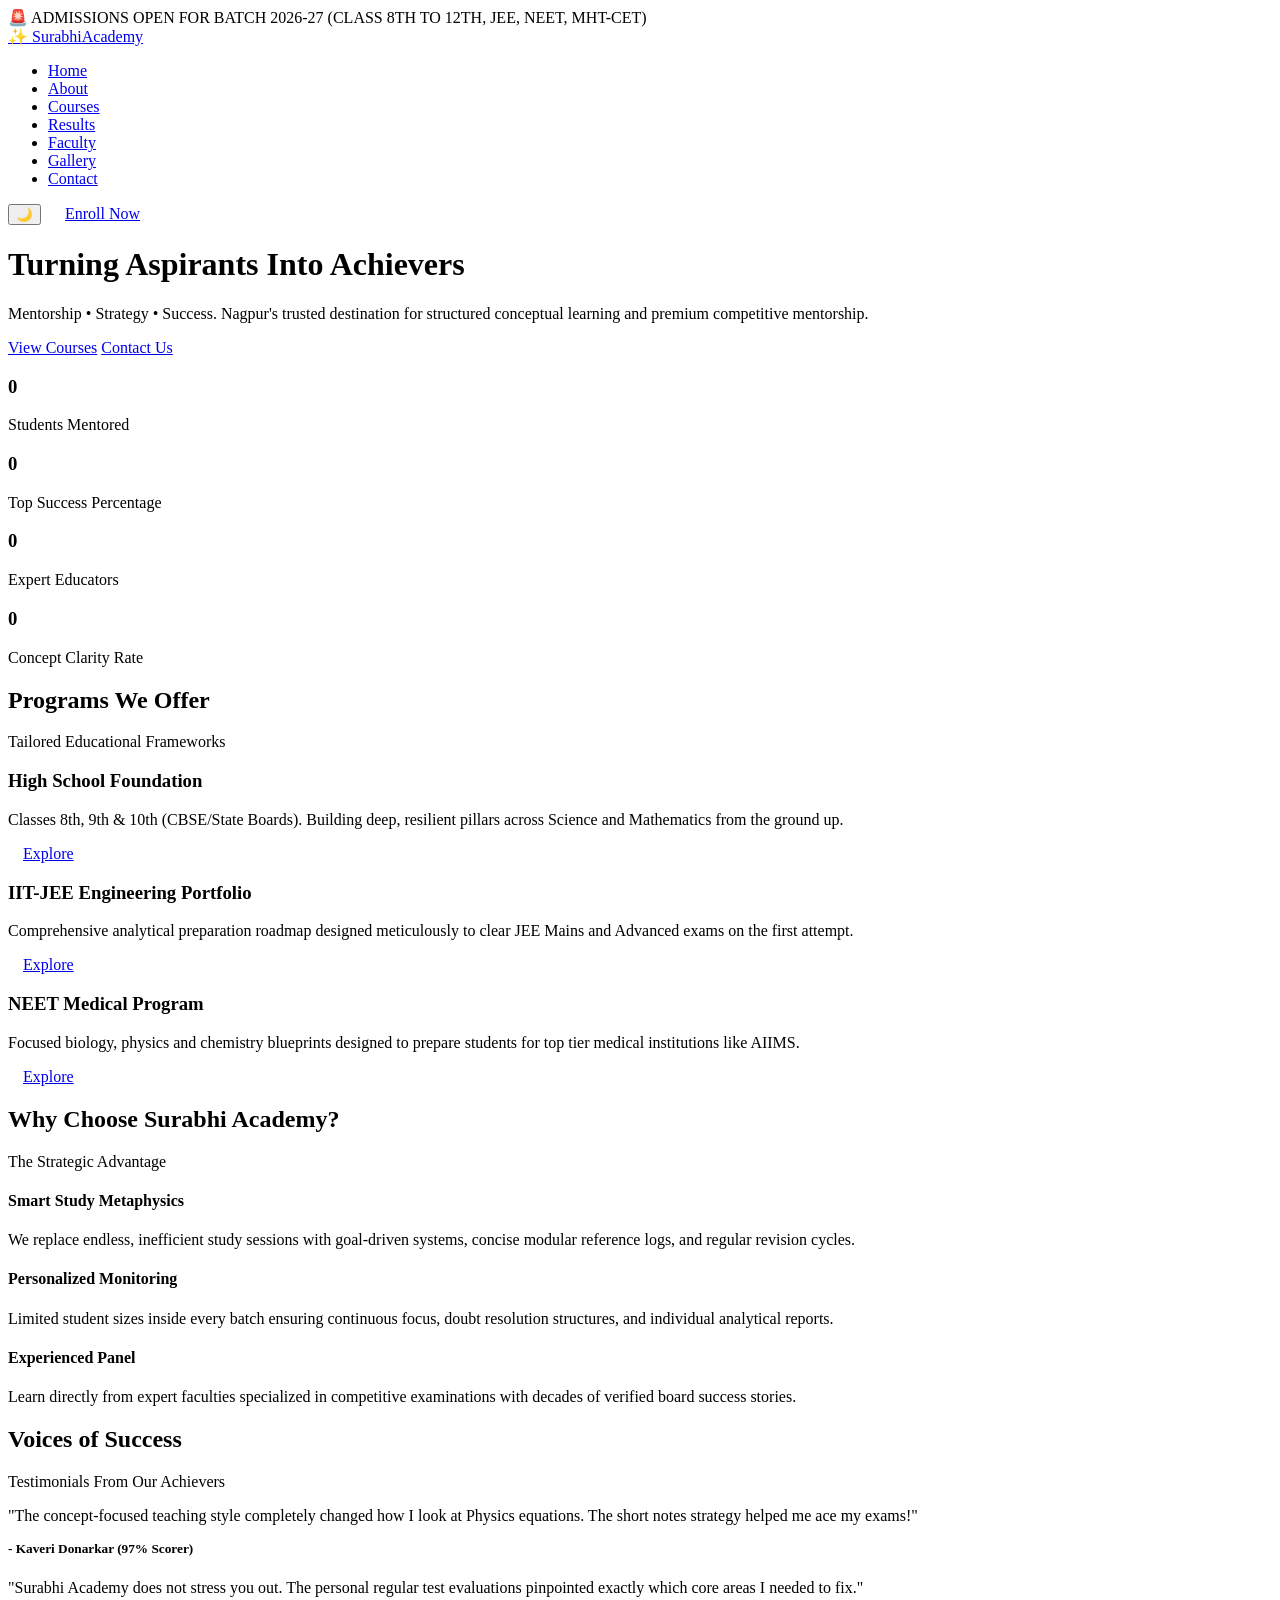
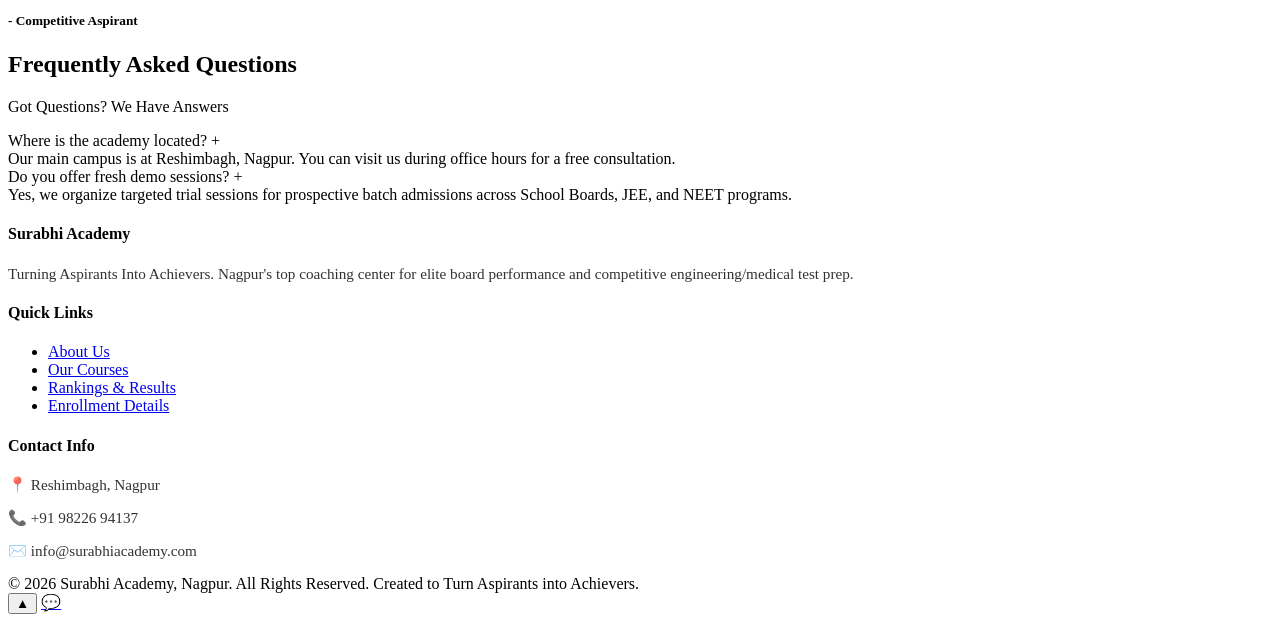
==== index.html @ fe35ab6f "Surabhi Academy Website Launch" ====
<!DOCTYPE html>
<html lang="en">
<head>
    <meta charset="UTF-8">
    <meta name="viewport" content="width=device-width, initial-scale=1.0">
    <meta name="description" content="Surabhi Academy Nagpur - Turning Aspirants Into Achievers. Premier Coaching Instution for JEE, NEET, MHT-CET and School Foundations.">
    <title>Surabhi Academy | Nagpur</title>
    <link rel="stylesheet" href="css/style.css">
</head>
<body>

    <div class="admission-banner">
        🚨 ADMISSIONS OPEN FOR BATCH 2026-27 (CLASS 8TH TO 12TH, JEE, NEET, MHT-CET)
    </div>

    <nav class="navbar">
        <div class="container nav-container">
            <a href="index.html" class="logo">
                ✨ Surabhi<span>Academy</span>
            </a>
            <ul class="nav-links">
                <li><a href="index.html" class="active">Home</a></li>
                <li><a href="about.html">About</a></li>
                <li><a href="courses.html">Courses</a></li>
                <li><a href="results.html">Results</a></li>
                <li><a href="faculty.html">Faculty</a></li>
                <li><a href="gallery.html">Gallery</a></li>
                <li><a href="contact.html">Contact</a></li>
            </ul>
            <div class="nav-tools">
                <button class="theme-toggle" id="themeToggleBtn" aria-label="Toggle Theme">🌙</button>
                <a href="contact.html" class="btn btn-primary" style="padding: 8px 20px;">Enroll Now</a>
                <div class="menu-toggle">
                    <span></span>
                    <span></span>
                    <span></span>
                </div>
            </div>
        </div>
    </nav>

    <header class="hero">
        <div class="container hero-content">
            <h1>Turning Aspirants Into Achievers</h1>
            <p>Mentorship • Strategy • Success. Nagpur's trusted destination for structured conceptual learning and premium competitive mentorship.</p>
            <div class="hero-btns">
                <a href="courses.html" class="btn btn-accent">View Courses</a>
                <a href="contact.html" class="btn btn-outline">Contact Us</a>
            </div>
        </div>
    </header>

    <section class="counters">
        <div class="container counter-grid">
            <div class="counter-item">
                <h3 class="counter-value" data-target="1500">0</h3>
                <p>Students Mentored</p>
            </div>
            <div class="counter-item">
                <h3 class="counter-value" data-target="97">0</h3>
                <p>Top Success Percentage</p>
            </div>
            <div class="counter-item">
                <h3 class="counter-value" data-target="15">0</h3>
                <p>Expert Educators</p>
            </div>
            <div class="counter-item">
                <h3 class="counter-value" data-target="100">0</h3>
                <p>Concept Clarity Rate</p>
            </div>
        </div>
    </section>

    <section class="section-padding">
        <div class="container">
            <div class="text-center">
                <h2 class="section-title">Programs We Offer</h2>
                <p class="section-subtitle">Tailored Educational Frameworks</p>
            </div>
            <div class="grid-3">
                <div class="card">
                    <h3>High School Foundation</h3>
                    <p>Classes 8th, 9th & 10th (CBSE/State Boards). Building deep, resilient pillars across Science and Mathematics from the ground up.</p>
                    <a href="courses.html" class="btn btn-outline" style="margin-top:20px; padding:8px 15px;">Explore</a>
                </div>
                <div class="card">
                    <h3>IIT-JEE Engineering Portfolio</h3>
                    <p>Comprehensive analytical preparation roadmap designed meticulously to clear JEE Mains and Advanced exams on the first attempt.</p>
                    <a href="courses.html" class="btn btn-outline" style="margin-top:20px; padding:8px 15px;">Explore</a>
                </div>
                <div class="card">
                    <h3>NEET Medical Program</h3>
                    <p>Focused biology, physics and chemistry blueprints designed to prepare students for top tier medical institutions like AIIMS.</p>
                    <a href="courses.html" class="btn btn-outline" style="margin-top:20px; padding:8px 15px;">Explore</a>
                </div>
            </div>
        </div>
    </section>

    <section class="section-padding" style="background-color: var(--bg-secondary);">
        <div class="container">
            <div class="text-center">
                <h2 class="section-title">Why Choose Surabhi Academy?</h2>
                <p class="section-subtitle">The Strategic Advantage</p>
            </div>
            <div class="grid-3">
                <div class="card">
                    <h4>Smart Study Metaphysics</h4>
                    <p>We replace endless, inefficient study sessions with goal-driven systems, concise modular reference logs, and regular revision cycles.</p>
                </div>
                <div class="card">
                    <h4>Personalized Monitoring</h4>
                    <p>Limited student sizes inside every batch ensuring continuous focus, doubt resolution structures, and individual analytical reports.</p>
                </div>
                <div class="card">
                    <h4>Experienced Panel</h4>
                    <p>Learn directly from expert faculties specialized in competitive examinations with decades of verified board success stories.</p>
                </div>
            </div>
        </div>
    </section>

    <section class="section-padding">
        <div class="container">
            <div class="text-center">
                <h2 class="section-title">Voices of Success</h2>
                <p class="section-subtitle">Testimonials From Our Achievers</p>
            </div>
            <div class="testimonial-slider">
                <div class="slide active">
                    <div class="testimonial-card">
                        <p>"The concept-focused teaching style completely changed how I look at Physics equations. The short notes strategy helped me ace my exams!"</p>
                        <h5 style="margin-top:15px; color:var(--accent);">- Kaveri Donarkar (97% Scorer)</h5>
                    </div>
                </div>
                <div class="slide">
                    <div class="testimonial-card">
                        <p>"Surabhi Academy does not stress you out. The personal regular test evaluations pinpointed exactly which core areas I needed to fix."</p>
                        <h5 style="margin-top:15px; color:var(--accent);">- Competitive Aspirant</h5>
                    </div>
                </div>
            </div>
        </div>
    </section>

    <section class="section-padding" style="background-color: var(--bg-secondary);">
        <div class="container" style="max-width: 800px;">
            <div class="text-center">
                <h2 class="section-title">Frequently Asked Questions</h2>
                <p class="section-subtitle">Got Questions? We Have Answers</p>
            </div>
            <div class="faq-item">
                <div class="faq-question">Where is the academy located? <span>+</span></div>
                <div class="faq-answer">Our main campus is at Reshimbagh, Nagpur. You can visit us during office hours for a free consultation.</div>
            </div>
            <div class="faq-item">
                <div class="faq-question">Do you offer fresh demo sessions? <span>+</span></div>
                <div class="faq-answer">Yes, we organize targeted trial sessions for prospective batch admissions across School Boards, JEE, and NEET programs.</div>
            </div>
        </div>
    </section>

    <footer>
        <div class="container footer-grid">
            <div class="footer-col">
                <h4>Surabhi Academy</h4>
                <p style="opacity: 0.8; font-size: 0.95rem;">Turning Aspirants Into Achievers. Nagpur's top coaching center for elite board performance and competitive engineering/medical test prep.</p>
            </div>
            <div class="footer-col">
                <h4>Quick Links</h4>
                <ul>
                    <li><a href="about.html">About Us</a></li>
                    <li><a href="courses.html">Our Courses</a></li>
                    <li><a href="results.html">Rankings & Results</a></li>
                    <li><a href="contact.html">Enrollment Details</a></li>
                </ul>
            </div>
            <div class="footer-col">
                <h4>Contact Info</h4>
                <p style="opacity: 0.8; font-size: 0.95rem; margin-bottom: 10px;">📍 Reshimbagh, Nagpur</p>
                <p style="opacity: 0.8; font-size: 0.95rem; margin-bottom: 10px;">📞 +91 98226 94137</p>
                <p style="opacity: 0.8; font-size: 0.95rem;">✉️ info@surabhiacademy.com</p>
            </div>
        </div>
        <div class="footer-bottom">
            &copy; 2026 Surabhi Academy, Nagpur. All Rights Reserved. Created to Turn Aspirants into Achievers.
        </div>
    </footer>

    <button class="scroll-top" id="scrollTopBtn" aria-label="Scroll to Top">▲</button>
    <a href="https://wa.me/919822694137" class="floating-whatsapp" target="_blank" aria-label="Chat on WhatsApp">💬</a>

    <script src="js/script.js"></script>
</body>
</html>
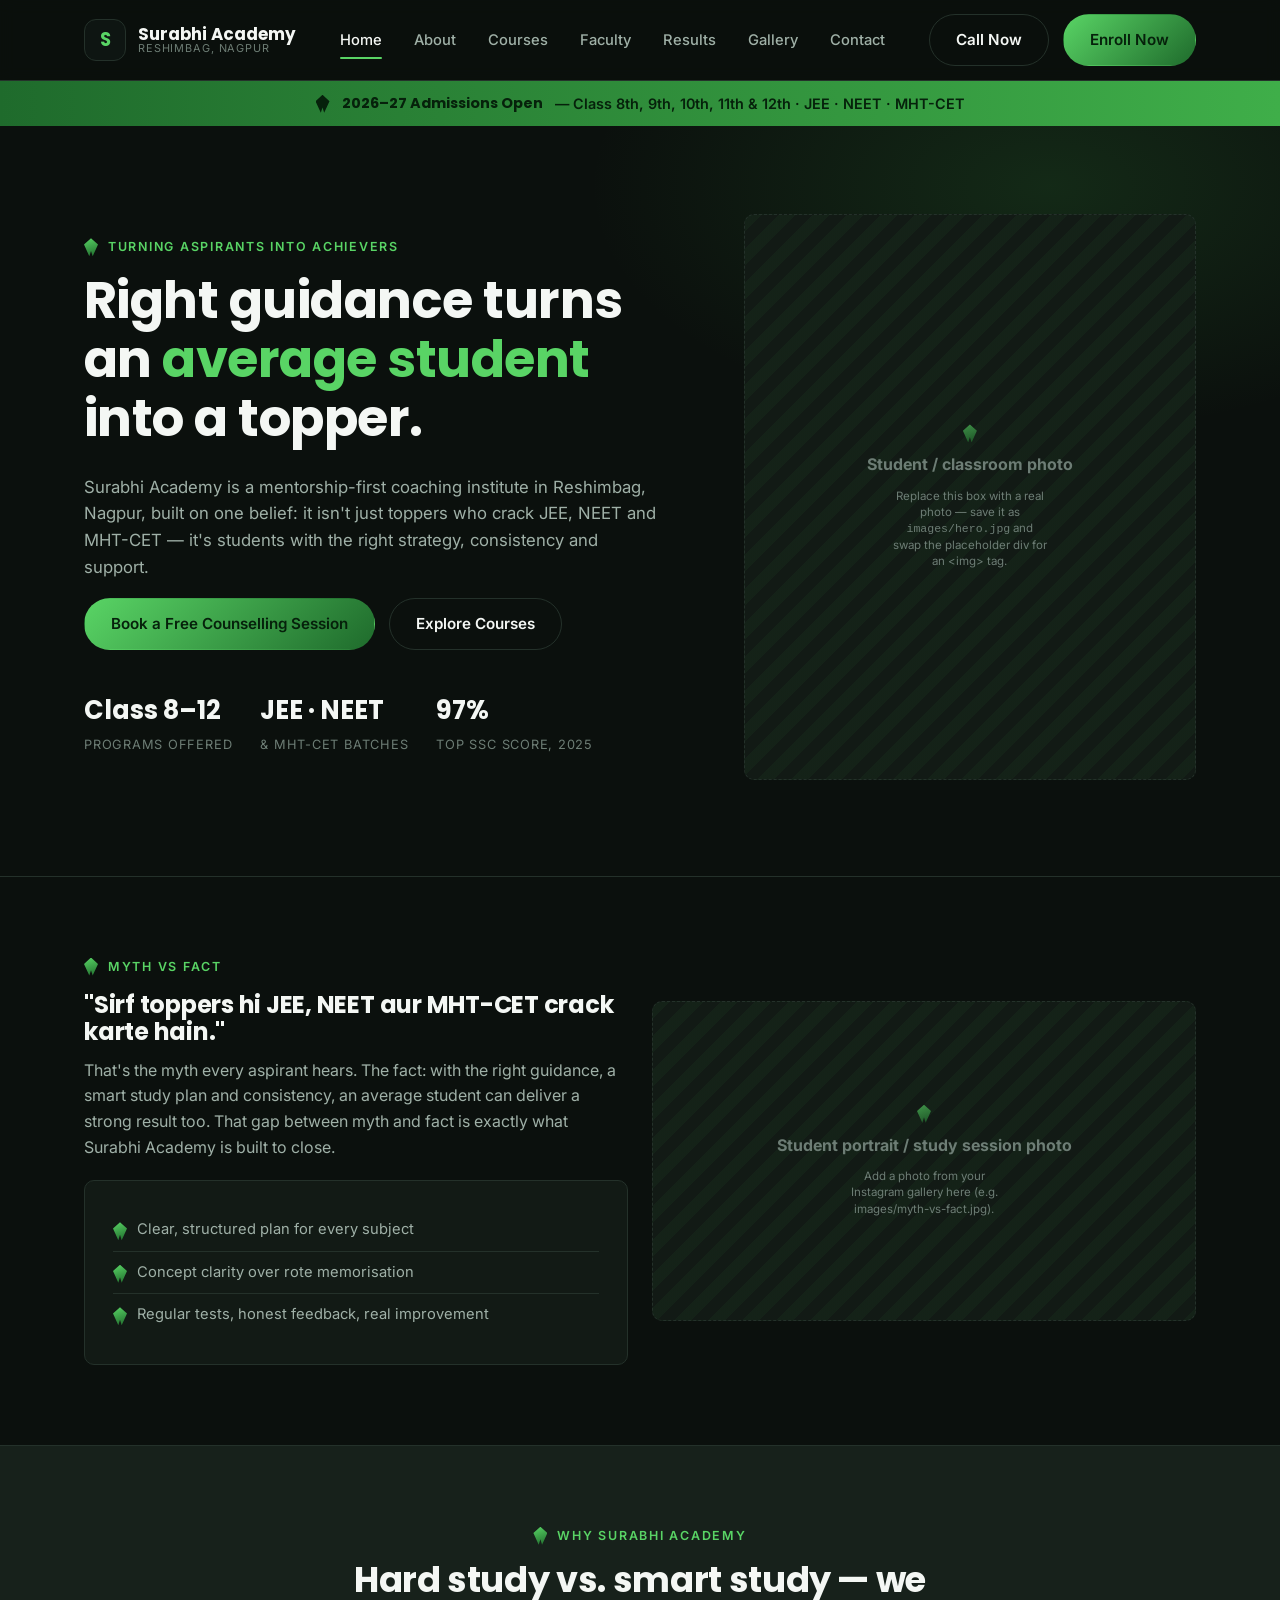
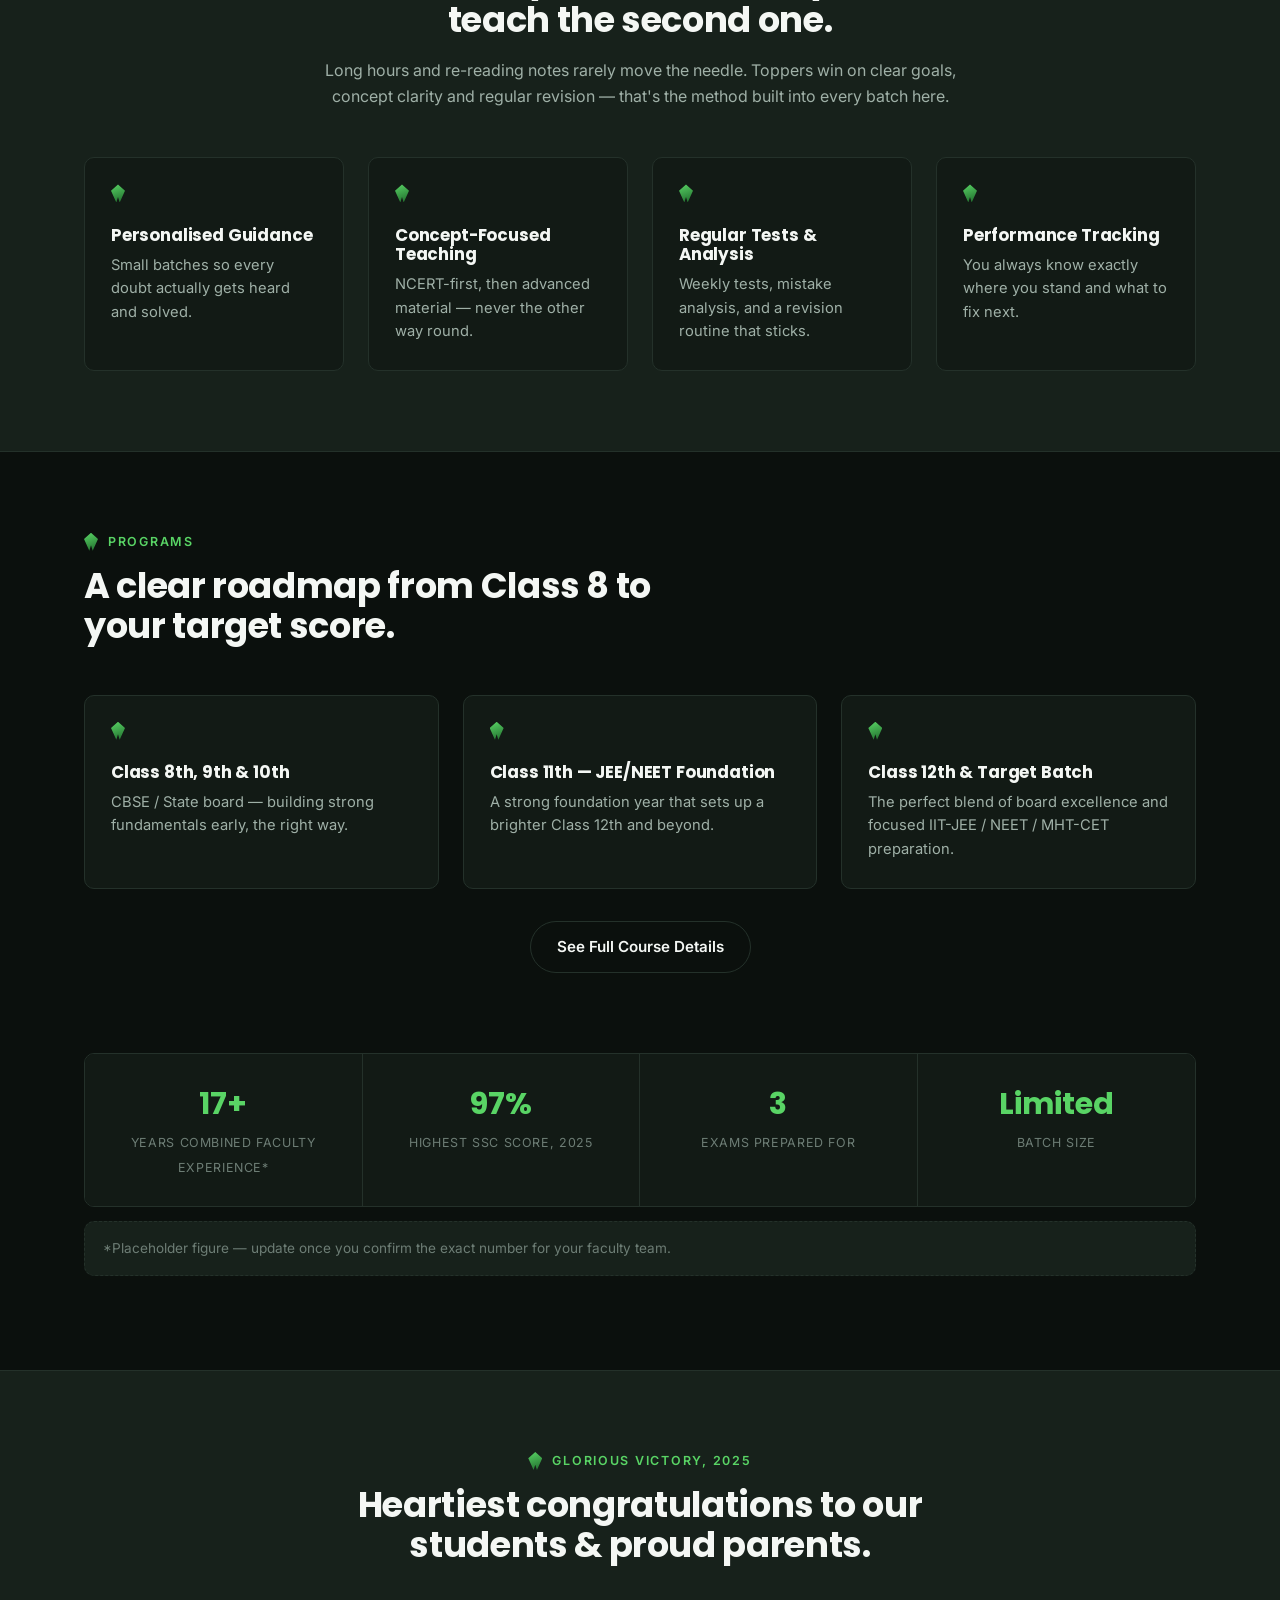
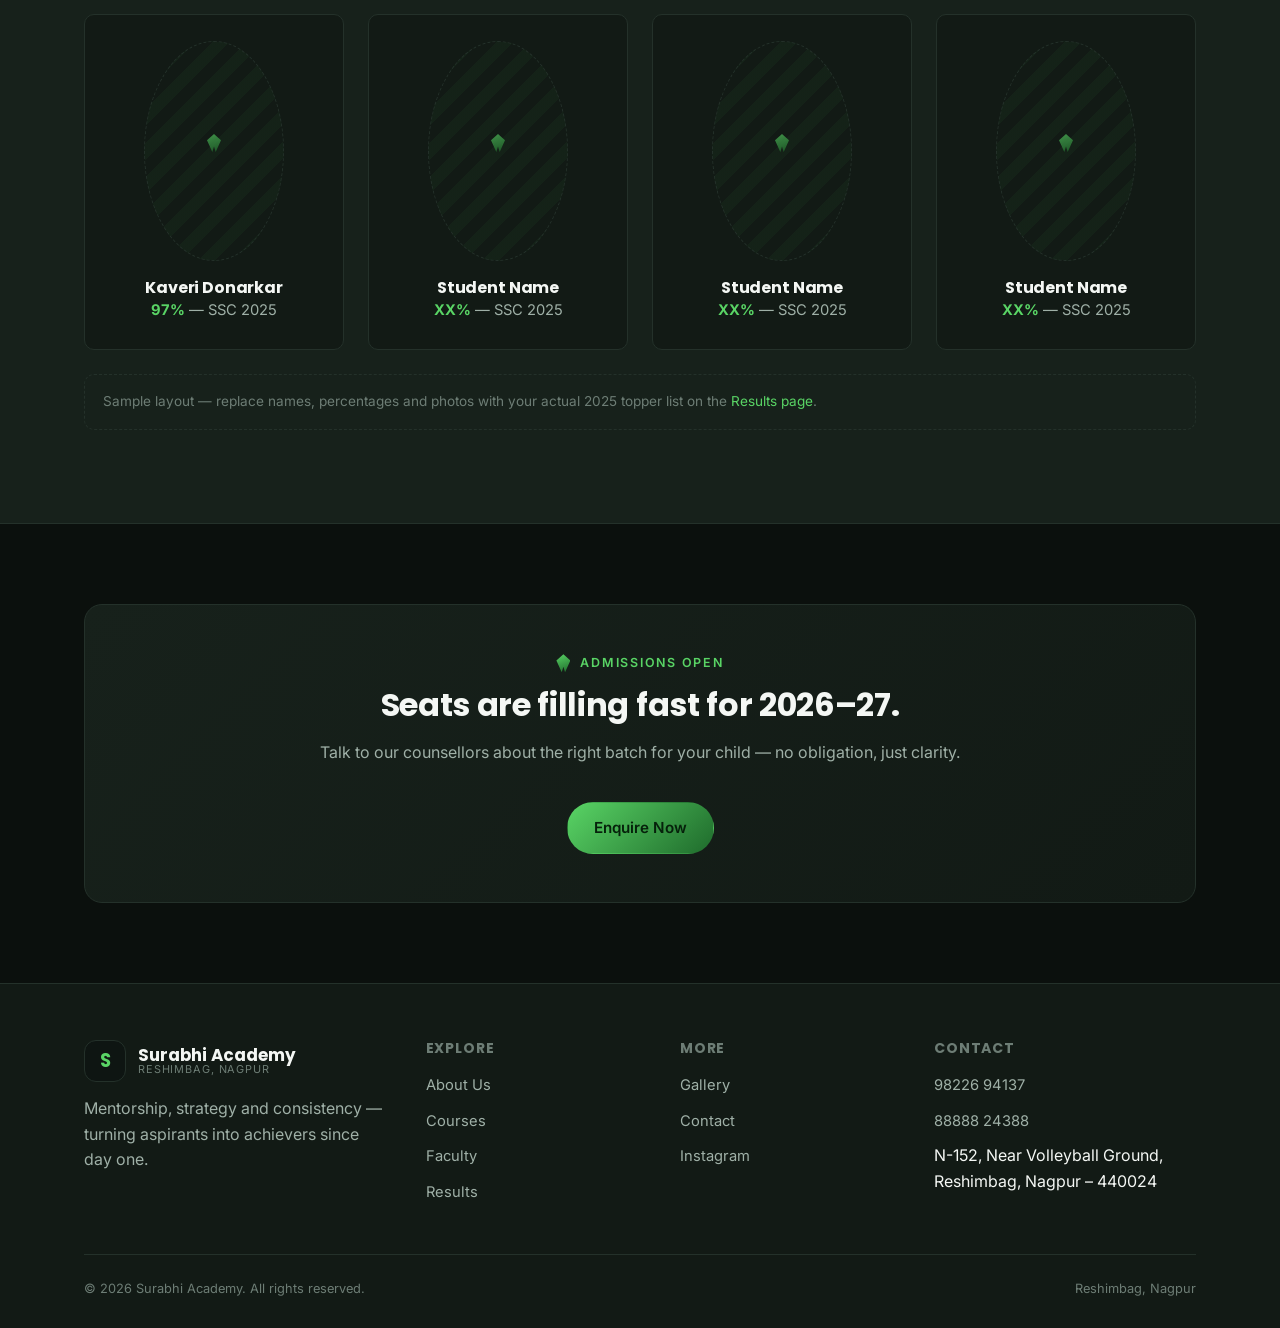
==== commit 63a7bb95: "Surabhi Academy Website" ====
--- a/index.html
+++ b/index.html
@@ -1,195 +1,223 @@
 <!DOCTYPE html>
 <html lang="en">
 <head>
-    <meta charset="UTF-8">
-    <meta name="viewport" content="width=device-width, initial-scale=1.0">
-    <meta name="description" content="Surabhi Academy Nagpur - Turning Aspirants Into Achievers. Premier Coaching Instution for JEE, NEET, MHT-CET and School Foundations.">
-    <title>Surabhi Academy | Nagpur</title>
-    <link rel="stylesheet" href="css/style.css">
+<meta charset="UTF-8">
+<meta name="viewport" content="width=device-width, initial-scale=1.0">
+<title>Surabhi Academy — JEE, NEET & MHT-CET Coaching, Reshimbag, Nagpur</title>
+<meta name="description" content="Surabhi Academy, Reshimbag Nagpur — mentorship-led coaching for Class 8th–12th, JEE, NEET and MHT-CET. Admissions open for 2026-27.">
+<link rel="preconnect" href="https://fonts.googleapis.com">
+<link href="https://fonts.googleapis.com/css2?family=Poppins:wght@500;600;700&family=Inter:wght@400;500;600&display=swap" rel="stylesheet">
+<link rel="stylesheet" href="css/style.css">
 </head>
 <body>
 
-    <div class="admission-banner">
-        🚨 ADMISSIONS OPEN FOR BATCH 2026-27 (CLASS 8TH TO 12TH, JEE, NEET, MHT-CET)
-    </div>
-
-    <nav class="navbar">
-        <div class="container nav-container">
-            <a href="index.html" class="logo">
-                ✨ Surabhi<span>Academy</span>
-            </a>
-            <ul class="nav-links">
-                <li><a href="index.html" class="active">Home</a></li>
-                <li><a href="about.html">About</a></li>
-                <li><a href="courses.html">Courses</a></li>
-                <li><a href="results.html">Results</a></li>
-                <li><a href="faculty.html">Faculty</a></li>
-                <li><a href="gallery.html">Gallery</a></li>
-                <li><a href="contact.html">Contact</a></li>
-            </ul>
-            <div class="nav-tools">
-                <button class="theme-toggle" id="themeToggleBtn" aria-label="Toggle Theme">🌙</button>
-                <a href="contact.html" class="btn btn-primary" style="padding: 8px 20px;">Enroll Now</a>
-                <div class="menu-toggle">
-                    <span></span>
-                    <span></span>
-                    <span></span>
-                </div>
-            </div>
+<header class="site-header">
+  <nav class="nav">
+    <a href="index.html" class="brand">
+      <span class="brand-mark" aria-hidden="true"><span style="font-family:'Poppins';font-weight:700;color:var(--green-bright);font-size:1.15rem;">S</span></span>
+      <span class="brand-text">Surabhi Academy<span>Reshimbag, Nagpur</span></span>
+    </a>
+    <button class="nav-toggle" aria-label="Toggle menu" aria-expanded="false"><span></span><span></span><span></span></button>
+    <ul class="nav-links">
+      <li><a href="index.html" class="active">Home</a></li>
+      <li><a href="about.html">About</a></li>
+      <li><a href="courses.html">Courses</a></li>
+      <li><a href="faculty.html">Faculty</a></li>
+      <li><a href="results.html">Results</a></li>
+      <li><a href="gallery.html">Gallery</a></li>
+      <li><a href="contact.html">Contact</a></li>
+    </ul>
+    <div class="nav-cta">
+      <a href="tel:+919822694137" class="btn btn-outline">Call Now</a>
+      <a href="contact.html" class="btn btn-primary">Enroll Now</a>
+    </div>
+  </nav>
+</header>
+
+<div class="ribbon">
+  <div class="container"><span class="nib" style="background:#06210b;clip-path:polygon(50% 0%, 100% 35%, 62% 100%, 50% 70%, 38% 100%, 0% 35%);"></span> <b>2026–27 Admissions Open</b> — Class 8th, 9th, 10th, 11th &amp; 12th · JEE · NEET · MHT-CET</div>
+</div>
+
+<!-- HERO -->
+<section class="hero">
+  <div class="container hero-grid">
+    <div>
+      <div class="eyebrow"><span class="nib"></span> Turning Aspirants Into Achievers</div>
+      <h1>Right guidance turns an <em>average student</em> into a topper.</h1>
+      <p class="lede">Surabhi Academy is a mentorship-first coaching institute in Reshimbag, Nagpur, built on one belief: it isn't just toppers who crack JEE, NEET and MHT-CET — it's students with the right strategy, consistency and support.</p>
+      <div class="hero-actions">
+        <a href="contact.html" class="btn btn-primary">Book a Free Counselling Session</a>
+        <a href="courses.html" class="btn btn-outline">Explore Courses</a>
+      </div>
+      <div class="hero-stats">
+        <div class="hero-stat"><b>Class 8–12</b><span>Programs Offered</span></div>
+        <div class="hero-stat"><b>JEE · NEET</b><span>&amp; MHT-CET Batches</span></div>
+        <div class="hero-stat"><b>97%</b><span>Top SSC Score, 2025</span></div>
+      </div>
+    </div>
+    <div class="hero-visual img-placeholder">
+      <span class="nib"></span>
+      <strong>Student / classroom photo</strong>
+      <small>Replace this box with a real photo — save it as <code>images/hero.jpg</code> and swap the placeholder div for an &lt;img&gt; tag.</small>
+    </div>
+  </div>
+</section>
+
+<!-- MYTH VS FACT -->
+<section>
+  <div class="container">
+    <div class="grid grid-2" style="align-items:center;">
+      <div>
+        <div class="eyebrow"><span class="nib"></span> Myth vs Fact</div>
+        <h2>"Sirf toppers hi JEE, NEET aur MHT-CET crack karte hain."</h2>
+        <p>That's the myth every aspirant hears. The fact: with the right guidance, a smart study plan and consistency, an average student can deliver a strong result too. That gap between myth and fact is exactly what Surabhi Academy is built to close.</p>
+        <div class="card-list panel" style="margin-top:20px;">
+          <li><span class="nib"></span> Clear, structured plan for every subject</li>
+          <li><span class="nib"></span> Concept clarity over rote memorisation</li>
+          <li><span class="nib"></span> Regular tests, honest feedback, real improvement</li>
         </div>
-    </nav>
-
-    <header class="hero">
-        <div class="container hero-content">
-            <h1>Turning Aspirants Into Achievers</h1>
-            <p>Mentorship • Strategy • Success. Nagpur's trusted destination for structured conceptual learning and premium competitive mentorship.</p>
-            <div class="hero-btns">
-                <a href="courses.html" class="btn btn-accent">View Courses</a>
-                <a href="contact.html" class="btn btn-outline">Contact Us</a>
-            </div>
+      </div>
+      <div class="img-placeholder" style="min-height:320px;">
+        <span class="nib"></span>
+        <strong>Student portrait / study session photo</strong>
+        <small>Add a photo from your Instagram gallery here (e.g. images/myth-vs-fact.jpg).</small>
+      </div>
+    </div>
+  </div>
+</section>
+
+<!-- WHY SURABHI ACADEMY -->
+<section style="background:var(--bg-panel-2); border-top:1px solid var(--line); border-bottom:1px solid var(--line);">
+  <div class="container">
+    <div class="section-head center">
+      <div class="eyebrow" style="justify-content:center;"><span class="nib"></span> Why Surabhi Academy</div>
+      <h2>Hard study vs. smart study — we teach the second one.</h2>
+      <p>Long hours and re-reading notes rarely move the needle. Toppers win on clear goals, concept clarity and regular revision — that's the method built into every batch here.</p>
+    </div>
+    <div class="grid grid-4">
+      <div class="card"><span class="nib"></span><h3>Personalised Guidance</h3><p>Small batches so every doubt actually gets heard and solved.</p></div>
+      <div class="card"><span class="nib"></span><h3>Concept-Focused Teaching</h3><p>NCERT-first, then advanced material — never the other way round.</p></div>
+      <div class="card"><span class="nib"></span><h3>Regular Tests &amp; Analysis</h3><p>Weekly tests, mistake analysis, and a revision routine that sticks.</p></div>
+      <div class="card"><span class="nib"></span><h3>Performance Tracking</h3><p>You always know exactly where you stand and what to fix next.</p></div>
+    </div>
+  </div>
+</section>
+
+<!-- COURSES SNAPSHOT -->
+<section>
+  <div class="container">
+    <div class="section-head">
+      <div class="eyebrow"><span class="nib"></span> Programs</div>
+      <h2>A clear roadmap from Class 8 to your target score.</h2>
+    </div>
+    <div class="grid grid-3">
+      <div class="card">
+        <span class="nib"></span>
+        <h3>Class 8th, 9th &amp; 10th</h3>
+        <p>CBSE / State board — building strong fundamentals early, the right way.</p>
+      </div>
+      <div class="card">
+        <span class="nib"></span>
+        <h3>Class 11th — JEE/NEET Foundation</h3>
+        <p>A strong foundation year that sets up a brighter Class 12th and beyond.</p>
+      </div>
+      <div class="card">
+        <span class="nib"></span>
+        <h3>Class 12th &amp; Target Batch</h3>
+        <p>The perfect blend of board excellence and focused IIT-JEE / NEET / MHT-CET preparation.</p>
+      </div>
+    </div>
+    <div class="text-center" style="margin-top:32px;">
+      <a href="courses.html" class="btn btn-outline">See Full Course Details</a>
+    </div>
+  </div>
+</section>
+
+<!-- STATS -->
+<section style="padding-top:0;">
+  <div class="container">
+    <div class="stats-strip">
+      <div><b>17+</b><span>Years Combined Faculty Experience*</span></div>
+      <div><b>97%</b><span>Highest SSC Score, 2025</span></div>
+      <div><b>3</b><span>Exams Prepared For</span></div>
+      <div><b>Limited</b><span>Batch Size</span></div>
+    </div>
+    <p class="note" style="margin-top:14px;">*Placeholder figure — update once you confirm the exact number for your faculty team.</p>
+  </div>
+</section>
+
+<!-- RESULTS TEASER -->
+<section style="background:var(--bg-panel-2); border-top:1px solid var(--line); border-bottom:1px solid var(--line);">
+  <div class="container">
+    <div class="section-head center">
+      <div class="eyebrow" style="justify-content:center;"><span class="nib"></span> Glorious Victory, 2025</div>
+      <h2>Heartiest congratulations to our students &amp; proud parents.</h2>
+    </div>
+    <div class="grid grid-4">
+      <div class="card person-card"><div class="img-placeholder round"><span class="nib"></span></div><h3>Kaveri Donarkar</h3><p><b style="color:var(--green-bright);">97%</b> — SSC 2025</p></div>
+      <div class="card person-card"><div class="img-placeholder round"><span class="nib"></span></div><h3>Student Name</h3><p><b style="color:var(--green-bright);">XX%</b> — SSC 2025</p></div>
+      <div class="card person-card"><div class="img-placeholder round"><span class="nib"></span></div><h3>Student Name</h3><p><b style="color:var(--green-bright);">XX%</b> — SSC 2025</p></div>
+      <div class="card person-card"><div class="img-placeholder round"><span class="nib"></span></div><h3>Student Name</h3><p><b style="color:var(--green-bright);">XX%</b> — SSC 2025</p></div>
+    </div>
+    <p class="note" style="margin-top:24px;">Sample layout — replace names, percentages and photos with your actual 2025 topper list on the <a href="results.html" style="color:var(--green-bright);">Results page</a>.</p>
+  </div>
+</section>
+
+<!-- CTA -->
+<section>
+  <div class="container">
+    <div class="cta-band">
+      <div class="eyebrow" style="justify-content:center;"><span class="nib"></span> Admissions Open</div>
+      <h2>Seats are filling fast for 2026–27.</h2>
+      <p>Talk to our counsellors about the right batch for your child — no obligation, just clarity.</p>
+      <a href="contact.html" class="btn btn-primary">Enquire Now</a>
+    </div>
+  </div>
+</section>
+
+<footer class="site-footer">
+  <div class="container">
+    <div class="footer-grid">
+      <div>
+        <div class="brand" style="margin-bottom:14px;">
+          <span class="brand-mark" aria-hidden="true"><span style="font-family:'Poppins';font-weight:700;color:var(--green-bright);font-size:1.15rem;">S</span></span>
+          <span class="brand-text">Surabhi Academy<span>Reshimbag, Nagpur</span></span>
         </div>
-    </header>
-
-    <section class="counters">
-        <div class="container counter-grid">
-            <div class="counter-item">
-                <h3 class="counter-value" data-target="1500">0</h3>
-                <p>Students Mentored</p>
-            </div>
-            <div class="counter-item">
-                <h3 class="counter-value" data-target="97">0</h3>
-                <p>Top Success Percentage</p>
-            </div>
-            <div class="counter-item">
-                <h3 class="counter-value" data-target="15">0</h3>
-                <p>Expert Educators</p>
-            </div>
-            <div class="counter-item">
-                <h3 class="counter-value" data-target="100">0</h3>
-                <p>Concept Clarity Rate</p>
-            </div>
-        </div>
-    </section>
-
-    <section class="section-padding">
-        <div class="container">
-            <div class="text-center">
-                <h2 class="section-title">Programs We Offer</h2>
-                <p class="section-subtitle">Tailored Educational Frameworks</p>
-            </div>
-            <div class="grid-3">
-                <div class="card">
-                    <h3>High School Foundation</h3>
-                    <p>Classes 8th, 9th & 10th (CBSE/State Boards). Building deep, resilient pillars across Science and Mathematics from the ground up.</p>
-                    <a href="courses.html" class="btn btn-outline" style="margin-top:20px; padding:8px 15px;">Explore</a>
-                </div>
-                <div class="card">
-                    <h3>IIT-JEE Engineering Portfolio</h3>
-                    <p>Comprehensive analytical preparation roadmap designed meticulously to clear JEE Mains and Advanced exams on the first attempt.</p>
-                    <a href="courses.html" class="btn btn-outline" style="margin-top:20px; padding:8px 15px;">Explore</a>
-                </div>
-                <div class="card">
-                    <h3>NEET Medical Program</h3>
-                    <p>Focused biology, physics and chemistry blueprints designed to prepare students for top tier medical institutions like AIIMS.</p>
-                    <a href="courses.html" class="btn btn-outline" style="margin-top:20px; padding:8px 15px;">Explore</a>
-                </div>
-            </div>
-        </div>
-    </section>
-
-    <section class="section-padding" style="background-color: var(--bg-secondary);">
-        <div class="container">
-            <div class="text-center">
-                <h2 class="section-title">Why Choose Surabhi Academy?</h2>
-                <p class="section-subtitle">The Strategic Advantage</p>
-            </div>
-            <div class="grid-3">
-                <div class="card">
-                    <h4>Smart Study Metaphysics</h4>
-                    <p>We replace endless, inefficient study sessions with goal-driven systems, concise modular reference logs, and regular revision cycles.</p>
-                </div>
-                <div class="card">
-                    <h4>Personalized Monitoring</h4>
-                    <p>Limited student sizes inside every batch ensuring continuous focus, doubt resolution structures, and individual analytical reports.</p>
-                </div>
-                <div class="card">
-                    <h4>Experienced Panel</h4>
-                    <p>Learn directly from expert faculties specialized in competitive examinations with decades of verified board success stories.</p>
-                </div>
-            </div>
-        </div>
-    </section>
-
-    <section class="section-padding">
-        <div class="container">
-            <div class="text-center">
-                <h2 class="section-title">Voices of Success</h2>
-                <p class="section-subtitle">Testimonials From Our Achievers</p>
-            </div>
-            <div class="testimonial-slider">
-                <div class="slide active">
-                    <div class="testimonial-card">
-                        <p>"The concept-focused teaching style completely changed how I look at Physics equations. The short notes strategy helped me ace my exams!"</p>
-                        <h5 style="margin-top:15px; color:var(--accent);">- Kaveri Donarkar (97% Scorer)</h5>
-                    </div>
-                </div>
-                <div class="slide">
-                    <div class="testimonial-card">
-                        <p>"Surabhi Academy does not stress you out. The personal regular test evaluations pinpointed exactly which core areas I needed to fix."</p>
-                        <h5 style="margin-top:15px; color:var(--accent);">- Competitive Aspirant</h5>
-                    </div>
-                </div>
-            </div>
-        </div>
-    </section>
-
-    <section class="section-padding" style="background-color: var(--bg-secondary);">
-        <div class="container" style="max-width: 800px;">
-            <div class="text-center">
-                <h2 class="section-title">Frequently Asked Questions</h2>
-                <p class="section-subtitle">Got Questions? We Have Answers</p>
-            </div>
-            <div class="faq-item">
-                <div class="faq-question">Where is the academy located? <span>+</span></div>
-                <div class="faq-answer">Our main campus is at Reshimbagh, Nagpur. You can visit us during office hours for a free consultation.</div>
-            </div>
-            <div class="faq-item">
-                <div class="faq-question">Do you offer fresh demo sessions? <span>+</span></div>
-                <div class="faq-answer">Yes, we organize targeted trial sessions for prospective batch admissions across School Boards, JEE, and NEET programs.</div>
-            </div>
-        </div>
-    </section>
-
-    <footer>
-        <div class="container footer-grid">
-            <div class="footer-col">
-                <h4>Surabhi Academy</h4>
-                <p style="opacity: 0.8; font-size: 0.95rem;">Turning Aspirants Into Achievers. Nagpur's top coaching center for elite board performance and competitive engineering/medical test prep.</p>
-            </div>
-            <div class="footer-col">
-                <h4>Quick Links</h4>
-                <ul>
-                    <li><a href="about.html">About Us</a></li>
-                    <li><a href="courses.html">Our Courses</a></li>
-                    <li><a href="results.html">Rankings & Results</a></li>
-                    <li><a href="contact.html">Enrollment Details</a></li>
-                </ul>
-            </div>
-            <div class="footer-col">
-                <h4>Contact Info</h4>
-                <p style="opacity: 0.8; font-size: 0.95rem; margin-bottom: 10px;">📍 Reshimbagh, Nagpur</p>
-                <p style="opacity: 0.8; font-size: 0.95rem; margin-bottom: 10px;">📞 +91 98226 94137</p>
-                <p style="opacity: 0.8; font-size: 0.95rem;">✉️ info@surabhiacademy.com</p>
-            </div>
-        </div>
-        <div class="footer-bottom">
-            &copy; 2026 Surabhi Academy, Nagpur. All Rights Reserved. Created to Turn Aspirants into Achievers.
-        </div>
-    </footer>
-
-    <button class="scroll-top" id="scrollTopBtn" aria-label="Scroll to Top">▲</button>
-    <a href="https://wa.me/919822694137" class="floating-whatsapp" target="_blank" aria-label="Chat on WhatsApp">💬</a>
-
-    <script src="js/script.js"></script>
+        <p style="max-width:36ch;">Mentorship, strategy and consistency — turning aspirants into achievers since day one.</p>
+      </div>
+      <div>
+        <h4>Explore</h4>
+        <ul>
+          <li><a href="about.html">About Us</a></li>
+          <li><a href="courses.html">Courses</a></li>
+          <li><a href="faculty.html">Faculty</a></li>
+          <li><a href="results.html">Results</a></li>
+        </ul>
+      </div>
+      <div>
+        <h4>More</h4>
+        <ul>
+          <li><a href="gallery.html">Gallery</a></li>
+          <li><a href="contact.html">Contact</a></li>
+          <li><a href="https://instagram.com/surabhi.academy_nagpur" target="_blank" rel="noopener">Instagram</a></li>
+        </ul>
+      </div>
+      <div>
+        <h4>Contact</h4>
+        <ul>
+          <li><a href="tel:+919822694137">98226 94137</a></li>
+          <li><a href="tel:+918888824388">88888 24388</a></li>
+          <li>N-152, Near Volleyball Ground,<br>Reshimbag, Nagpur – 440024</li>
+        </ul>
+      </div>
+    </div>
+    <div class="footer-bottom">
+      <span>© <span class="js-year"></span> Surabhi Academy. All rights reserved.</span>
+      <span>Reshimbag, Nagpur</span>
+    </div>
+  </div>
+</footer>
+
+<script src="js/script.js"></script>
 </body>
-</html>+</html>
--- a/css/style.css
+++ b/css/style.css
@@ -0,0 +1,347 @@
+/* ============================================================
+   SURABHI ACADEMY — Stylesheet
+   Palette: near-black green-tinted background, single bright
+   green accent (matches Instagram brand), warm white text.
+   Display face: Poppins (bold, geometric) — Body: Inter
+   Signature element: the "nib" mark — a clipped triangular
+   shape echoing the pen-nib in the logo, used as a recurring
+   divider/bullet throughout the site.
+   ============================================================ */
+
+:root{
+  --bg: #0b100d;
+  --bg-panel: #121a15;
+  --bg-panel-2: #17211b;
+  --line: #24312a;
+  --green: #3fae49;
+  --green-deep: #1f6b2c;
+  --green-bright: #59d465;
+  --white: #f4f7f4;
+  --muted: #9fb0a7;
+  --muted-2: #6d7d75;
+  --radius: 10px;
+  --maxw: 1160px;
+  --shadow: 0 10px 30px rgba(0,0,0,0.35);
+}
+
+*{box-sizing:border-box;}
+html{scroll-behavior:smooth;}
+body{
+  margin:0;
+  background:var(--bg);
+  color:var(--white);
+  font-family:'Inter', sans-serif;
+  line-height:1.6;
+  -webkit-font-smoothing:antialiased;
+}
+h1,h2,h3,h4{
+  font-family:'Poppins', sans-serif;
+  margin:0 0 0.5em 0;
+  line-height:1.15;
+  letter-spacing:-0.01em;
+}
+p{margin:0 0 1em 0; color:var(--muted);}
+a{color:inherit; text-decoration:none;}
+img{max-width:100%; display:block;}
+ul{margin:0; padding:0; list-style:none;}
+.container{max-width:var(--maxw); margin:0 auto; padding:0 24px;}
+:focus-visible{outline:2px solid var(--green-bright); outline-offset:3px;}
+
+@media (prefers-reduced-motion: reduce){
+  *{animation:none !important; transition:none !important;}
+}
+
+/* ---------- Signature nib mark ---------- */
+.nib{
+  display:inline-block;
+  width:14px; height:18px;
+  background:linear-gradient(160deg, var(--green-bright), var(--green-deep));
+  clip-path: polygon(50% 0%, 100% 35%, 62% 100%, 50% 70%, 38% 100%, 0% 35%);
+  flex:none;
+}
+.eyebrow{
+  display:flex; align-items:center; gap:10px;
+  text-transform:uppercase;
+  letter-spacing:0.14em;
+  font-size:0.78rem;
+  font-weight:600;
+  color:var(--green-bright);
+  margin-bottom:14px;
+}
+
+/* ---------- Buttons ---------- */
+.btn{
+  display:inline-flex; align-items:center; justify-content:center; gap:8px;
+  padding:13px 26px;
+  border-radius:999px;
+  font-weight:600;
+  font-size:0.95rem;
+  font-family:'Inter', sans-serif;
+  border:1px solid transparent;
+  cursor:pointer;
+  transition:transform .15s ease, box-shadow .15s ease, background .15s ease;
+}
+.btn-primary{
+  background:linear-gradient(135deg, var(--green-bright), var(--green-deep));
+  color:#06210b;
+}
+.btn-primary:hover{transform:translateY(-2px); box-shadow:0 8px 22px rgba(63,174,73,0.35);}
+.btn-outline{
+  background:transparent;
+  border-color:var(--line);
+  color:var(--white);
+}
+.btn-outline:hover{border-color:var(--green); color:var(--green-bright);}
+.btn-block{width:100%;}
+
+/* ---------- Header / Nav ---------- */
+.site-header{
+  position:sticky; top:0; z-index:50;
+  background:rgba(11,16,13,0.92);
+  backdrop-filter:blur(8px);
+  border-bottom:1px solid var(--line);
+}
+.nav{
+  display:flex; align-items:center; justify-content:space-between;
+  padding:14px 24px;
+  max-width:var(--maxw); margin:0 auto;
+}
+.brand{display:flex; align-items:center; gap:12px;}
+.brand-mark{
+  width:42px; height:42px; border-radius:12px;
+  background:#0e1512;
+  border:1px solid var(--line);
+  display:flex; align-items:center; justify-content:center;
+  overflow:hidden;
+}
+.brand-mark img{width:100%; height:100%; object-fit:contain;}
+.brand-text{font-family:'Poppins'; font-weight:700; font-size:1.05rem; line-height:1.1;}
+.brand-text span{display:block; font-family:'Inter'; font-weight:400; font-size:0.68rem; color:var(--muted-2); letter-spacing:0.08em; text-transform:uppercase;}
+
+.nav-links{display:flex; align-items:center; gap:32px;}
+.nav-links a{
+  font-size:0.92rem; font-weight:500; color:var(--muted);
+  position:relative; padding:4px 0;
+  transition:color .15s ease;
+}
+.nav-links a:hover, .nav-links a.active{color:var(--white);}
+.nav-links a.active::after{
+  content:""; position:absolute; left:0; right:0; bottom:-6px; height:2px;
+  background:var(--green-bright); border-radius:2px;
+}
+.nav-cta{display:flex; align-items:center; gap:14px;}
+.nav-toggle{
+  display:none; flex-direction:column; gap:5px; background:none; border:none; cursor:pointer; padding:6px;
+}
+.nav-toggle span{width:24px; height:2px; background:var(--white); border-radius:2px;}
+
+@media (max-width: 880px){
+  .nav-links{
+    position:absolute; top:100%; left:0; right:0;
+    background:var(--bg-panel);
+    border-bottom:1px solid var(--line);
+    flex-direction:column; align-items:flex-start;
+    gap:0; padding:8px 24px 18px;
+    display:none;
+  }
+  .nav-links.open{display:flex;}
+  .nav-links a{padding:12px 0; width:100%; border-bottom:1px solid var(--line);}
+  .nav-toggle{display:flex;}
+  .nav-cta .btn-outline{display:none;}
+}
+
+/* ---------- Hero ---------- */
+.hero{
+  position:relative;
+  padding:88px 0 96px;
+  overflow:hidden;
+  background:
+    radial-gradient(60% 55% at 82% 8%, rgba(63,174,73,0.16), transparent 60%),
+    var(--bg);
+  border-bottom:1px solid var(--line);
+}
+.hero-grid{display:grid; grid-template-columns:1.15fr 0.85fr; gap:48px; align-items:center;}
+.hero h1{font-size:clamp(2.1rem, 4vw, 3.3rem); font-weight:700;}
+.hero h1 em{font-style:normal; color:var(--green-bright);}
+.hero p.lede{font-size:1.05rem; max-width:52ch;}
+.hero-actions{display:flex; gap:14px; margin-top:8px; flex-wrap:wrap;}
+.hero-stats{display:flex; gap:28px; margin-top:40px; flex-wrap:wrap;}
+.hero-stat b{display:block; font-family:'Poppins'; font-size:1.6rem; color:var(--white);}
+.hero-stat span{font-size:0.8rem; color:var(--muted-2); text-transform:uppercase; letter-spacing:0.06em;}
+
+.hero-visual{
+  position:relative; aspect-ratio:4/5; border-radius:18px;
+  background:linear-gradient(160deg, var(--bg-panel-2), var(--bg-panel));
+  border:1px solid var(--line);
+}
+
+/* ---------- Image placeholder (used until real photos are ready) ---------- */
+.img-placeholder{
+  position:relative;
+  display:flex; flex-direction:column; align-items:center; justify-content:center; gap:10px;
+  border:1.5px dashed var(--line);
+  border-radius:var(--radius);
+  background:
+    repeating-linear-gradient(135deg, rgba(63,174,73,0.05) 0 12px, transparent 12px 24px),
+    var(--bg-panel);
+  color:var(--muted-2);
+  min-height:220px;
+  text-align:center;
+  padding:20px;
+}
+.img-placeholder .nib{opacity:0.65;}
+.img-placeholder small{font-size:0.72rem; max-width:22ch; line-height:1.4;}
+.img-placeholder.round{border-radius:50%;}
+
+/* ---------- Ribbon / admission strip ---------- */
+.ribbon{
+  background:linear-gradient(90deg, var(--green-deep), var(--green));
+  color:#06210b;
+}
+.ribbon .container{
+  display:flex; align-items:center; justify-content:center; gap:12px;
+  padding:11px 24px; flex-wrap:wrap; text-align:center;
+  font-weight:600; font-size:0.9rem;
+}
+.ribbon b{font-family:'Poppins';}
+
+/* ---------- Sections ---------- */
+section{padding:80px 0;}
+.section-head{max-width:640px; margin-bottom:48px;}
+.section-head.center{margin-left:auto; margin-right:auto; text-align:center;}
+.section-head h2{font-size:clamp(1.6rem, 3vw, 2.2rem);}
+
+.panel{
+  background:var(--bg-panel);
+  border:1px solid var(--line);
+  border-radius:var(--radius);
+  padding:28px;
+}
+
+/* Cards grid */
+.grid{display:grid; gap:24px;}
+.grid-3{grid-template-columns:repeat(3, 1fr);}
+.grid-2{grid-template-columns:repeat(2, 1fr);}
+.grid-4{grid-template-columns:repeat(4, 1fr);}
+@media (max-width: 980px){
+  .grid-3, .grid-4{grid-template-columns:repeat(2,1fr);}
+  .hero-grid{grid-template-columns:1fr;}
+  .hero-visual{order:-1; aspect-ratio:16/9;}
+}
+@media (max-width: 640px){
+  .grid-2, .grid-3, .grid-4{grid-template-columns:1fr;}
+  section{padding:56px 0;}
+}
+
+.card{
+  background:var(--bg-panel);
+  border:1px solid var(--line);
+  border-radius:var(--radius);
+  padding:26px;
+  transition:border-color .15s ease, transform .15s ease;
+}
+.card:hover{border-color:var(--green); transform:translateY(-3px);}
+.card .nib{margin-bottom:16px;}
+.card h3{font-size:1.05rem;}
+.card p{font-size:0.92rem; margin-bottom:0;}
+
+.card-list li{
+  display:flex; gap:10px; align-items:flex-start;
+  padding:9px 0; border-bottom:1px solid var(--line);
+  font-size:0.92rem; color:var(--muted);
+}
+.card-list li:last-child{border-bottom:none;}
+.card-list .nib{margin-top:4px;}
+
+/* Stat strip */
+.stats-strip{
+  display:grid; grid-template-columns:repeat(4,1fr);
+  border:1px solid var(--line); border-radius:var(--radius); overflow:hidden;
+}
+.stats-strip div{
+  padding:26px 20px; text-align:center; border-right:1px solid var(--line);
+  background:var(--bg-panel);
+}
+.stats-strip div:last-child{border-right:none;}
+.stats-strip b{display:block; font-family:'Poppins'; font-size:1.9rem; color:var(--green-bright);}
+.stats-strip span{font-size:0.78rem; color:var(--muted-2); text-transform:uppercase; letter-spacing:0.05em;}
+@media (max-width:640px){.stats-strip{grid-template-columns:repeat(2,1fr);} .stats-strip div{border-bottom:1px solid var(--line);}}
+
+/* Faculty / team */
+.person-card{text-align:center;}
+.person-card .img-placeholder{width:140px; height:140px; margin:0 auto 18px;}
+.person-card h3{margin-bottom:2px; font-size:1rem;}
+.person-card .role{color:var(--green-bright); font-size:0.82rem; font-weight:600; margin-bottom:10px;}
+
+/* Table (results) */
+.results-table{width:100%; border-collapse:collapse; font-size:0.92rem;}
+.results-table th, .results-table td{padding:13px 16px; border-bottom:1px solid var(--line); text-align:left;}
+.results-table th{color:var(--muted-2); text-transform:uppercase; font-size:0.72rem; letter-spacing:0.06em; font-weight:600;}
+.results-table td b{color:var(--green-bright);}
+.note{
+  border:1px dashed var(--line); border-radius:var(--radius); padding:16px 18px;
+  font-size:0.85rem; color:var(--muted-2); background:var(--bg-panel-2);
+}
+
+/* Gallery */
+.gallery-grid{display:grid; grid-template-columns:repeat(3,1fr); gap:16px;}
+.gallery-grid .img-placeholder{min-height:180px;}
+@media (max-width:880px){.gallery-grid{grid-template-columns:repeat(2,1fr);}}
+@media (max-width:520px){.gallery-grid{grid-template-columns:1fr;}}
+
+/* Forms */
+.form-panel{
+  background:var(--bg-panel); border:1px solid var(--line); border-radius:var(--radius);
+  padding:32px;
+}
+.form-row{display:grid; grid-template-columns:1fr 1fr; gap:16px;}
+@media (max-width:640px){.form-row{grid-template-columns:1fr;}}
+.field{margin-bottom:18px;}
+.field label{display:block; font-size:0.82rem; color:var(--muted); margin-bottom:7px; font-weight:500;}
+.field input, .field select, .field textarea{
+  width:100%; padding:12px 14px;
+  background:var(--bg); border:1px solid var(--line); border-radius:8px;
+  color:var(--white); font-family:'Inter'; font-size:0.94rem;
+}
+.field input:focus, .field select:focus, .field textarea:focus{border-color:var(--green);}
+.field textarea{resize:vertical; min-height:110px;}
+.form-msg{margin-top:14px; font-size:0.88rem;}
+.form-msg.success{color:var(--green-bright);}
+.form-msg.error{color:#e07a7a;}
+
+.contact-info li{
+  display:flex; gap:14px; align-items:flex-start; padding:14px 0; border-bottom:1px solid var(--line);
+}
+.contact-info li:last-child{border-bottom:none;}
+.contact-info .nib{margin-top:5px;}
+.contact-info b{display:block; color:var(--white); font-size:0.95rem;}
+.contact-info span{font-size:0.87rem; color:var(--muted);}
+
+/* CTA band */
+.cta-band{
+  background:linear-gradient(135deg, var(--bg-panel-2), var(--bg-panel));
+  border:1px solid var(--line); border-radius:18px;
+  padding:48px; text-align:center;
+}
+.cta-band h2{font-size:clamp(1.5rem,3vw,2rem);}
+.cta-band .btn{margin-top:20px;}
+
+/* Footer */
+.site-footer{border-top:1px solid var(--line); padding:56px 0 28px; background:var(--bg-panel);}
+.footer-grid{display:grid; grid-template-columns:1.4fr 1fr 1fr 1.2fr; gap:36px;}
+@media (max-width:880px){.footer-grid{grid-template-columns:1fr 1fr;}}
+@media (max-width:520px){.footer-grid{grid-template-columns:1fr;}}
+.footer-grid h4{font-size:0.88rem; text-transform:uppercase; letter-spacing:0.06em; color:var(--muted-2); margin-bottom:16px;}
+.footer-grid ul li{margin-bottom:10px;}
+.footer-grid ul li a{color:var(--muted); font-size:0.92rem;}
+.footer-grid ul li a:hover{color:var(--green-bright);}
+.footer-bottom{
+  margin-top:40px; padding-top:24px; border-top:1px solid var(--line);
+  display:flex; justify-content:space-between; flex-wrap:wrap; gap:10px;
+  font-size:0.8rem; color:var(--muted-2);
+}
+
+/* Utility */
+.mt-0{margin-top:0;}
+.text-center{text-align:center;}
+.mb-40{margin-bottom:40px;}
